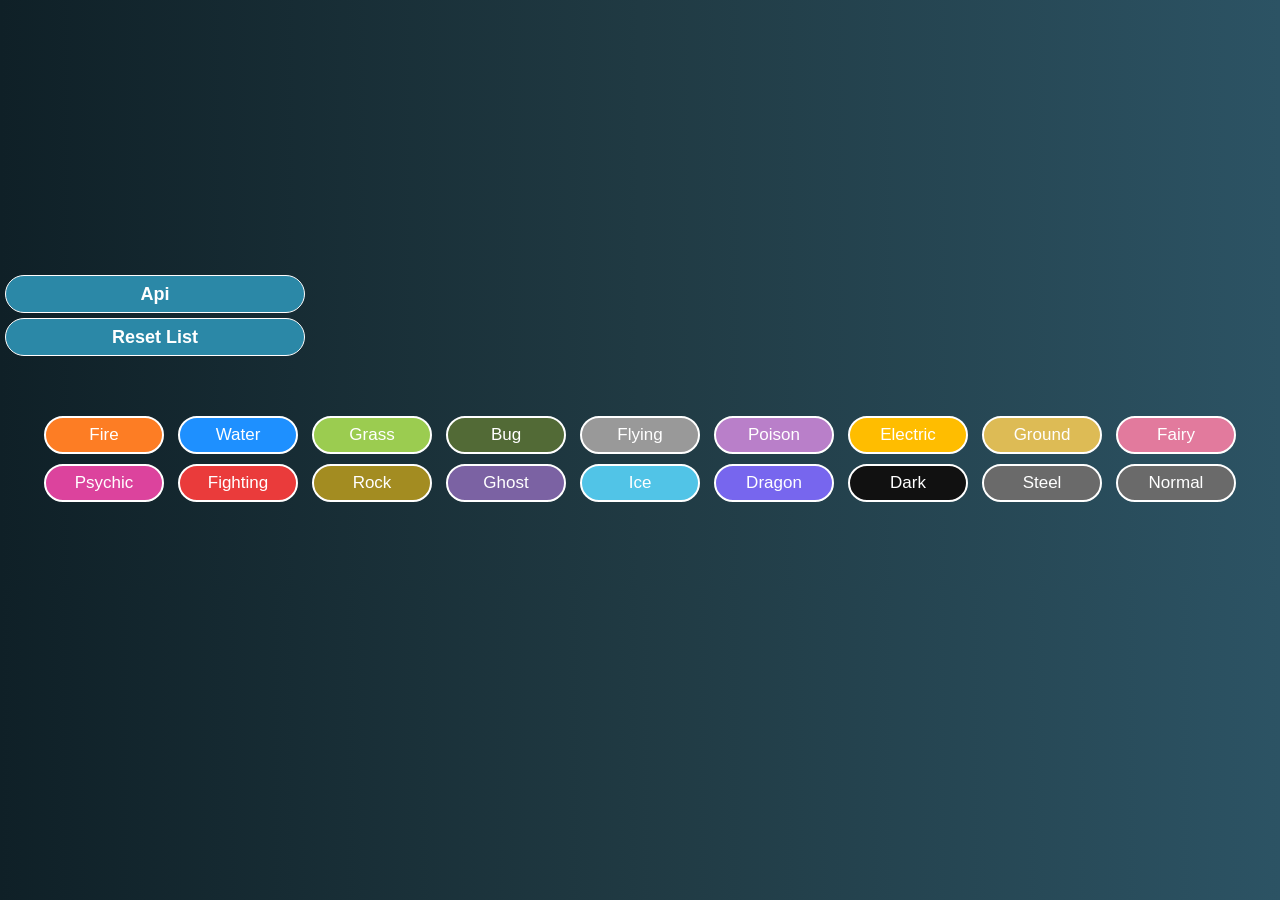
==== index.html @ 7cd16f15 "Pokedex com 493 Pokedex com 493 podendo chegar a mais Pokemons JavaScriprt com Api Ajax + Jquery par" ====
<!DOCTYPE html>
<html lang="pt-br">
<head>
    <meta charset="UTF-8">
    <meta http-equiv="X-UA-Compatible" content="IE=edge">
    <meta name="viewport" content="width=device-width, initial-scale=1.0">
    <link href="css/style.css" rel="stylesheet" type="text/css">
    <title>Pokemon - Pokedex</title>
</head>
<body>
    <div class="content">
       
        <a href="#"><div class="logo"></div><a/>
        <button class="menu">Api</button>
        <button class="reset">Reset List</button>
        <button id="btn1">Fire</button>
        <button id="btn2">Water</button>
        <button id="btn3">Grass</button>
        <button id="btn4">Bug</button>
        <button id="btn5">Flying</button>
        <button id="btn6">Poison</button>
        <button id="btn7">Electric</button>
        <button id="btn8">Ground</button>
        <button id="btn9">Fairy</button>
        <button id="btn10">Psychic</button>
        <button id="btn11">Fighting</button>
        <button id="btn12">Rock</button>
        <button id="btn13">Ghost</button>
        <button id="btn14">Ice</button>
        <button id="btn15">Dragon</button>
        <button id="btn16">Dark</button>
        <button id="btn17">Steel</button>
        <button id="btn18">Normal</button>
    </div>
    <div class="container">     
        <ul data-js="pokedex" class="pokedex"></ul> 
    </div>
    
    <script src="js/ajaxJavaScript.js"></script>
    <script src="js/Jquery.js"></script>
    <script src="js/TypeColorJquery.js"></script>
    <script src="js/buttons.js"></script>
    <script>
    </script>
</body>
</html>
---- css/style.css ----
@import url('https://fonts.googleapis.com/css2?family=Noto+Sans+JP:wght@300;400;500;700&display=swap');
*{
	margin: 0;
	padding:0;
	box-sizing: border-box;
}
body{
	background: linear-gradient(to right, #0f2027, #203a43, #2c5364);
	font-family:'Noto Sans JP', sans-serif,rubik;
}

.container {
	padding: 40px;
	margin: 0 auto;
}

.logo {
	width:50vw;
	min-width:400px;
    height:300px;
	margin-bottom: 20px;
    background-image:url('https://cdn-0.imagensemoldes.com.br/wp-content/uploads/2020/04/Pok%C3%A9mon-Logo-PNG-1024x768.png');
    background-size:cover;
    background-position:center;
}
.content{
	width:100%;
	display:flex;
	justify-content: center;
	flex-wrap: wrap;
	text-align: center;
}

button.reset{
	width:300px;
	height:38px;
	position: relative;
	top:-50px;
	display: block;
	font-size: 18px;
	font-weight: bold;
	border:1px solid  #fffdfd;
	color:white;
	background-color: #2b88a7;
	border-radius: 20px;
	margin:5px;
	cursor:pointer;
	transition: 2s;
	
}
button.menu{
	width:300px;
	height:38px;
	position: relative;
	top:-50px;
	display: block;
	font-size: 18px;
	font-weight: bold;
	border:1px solid #fffdfd;
	color:white;
	background-color: #2b88a7;
	border-radius: 20px;
	margin:5px;
	cursor:pointer;
	transition: 2s;
}
button.reset:hover,
button.menu:hover{
	background:#275767;
}
button{
	width:120px;
	height:38px;
	border:0;
	border-radius: 25px;
	margin:5px;
	cursor:pointer;
	transition:1.8s;
}
button#btn1{
	color:white;
	font-size:17px;
	background-color:#fd7d24;
	border:2px solid white;
}
button#btn2{
	color:white;
	font-size:17px;
	background-color:#1E90FF;
	border:2px solid white;
}
button#btn3{
	color:white;
	font-size:17px;
	background-color:#9bcc50;
	border:2px solid white;
}
button#btn4{
	color:white;
	font-size:17px;
	background-color:#526a36;
	border:2px solid white;
}
button#btn5{
	color:white;
	font-size:17px;
	background-color:#999;
	border:2px solid white;
}
button#btn6{
	color:white;
	font-size:17px;
	background-color:#b97fc9;
	border:2px solid white;
}
button#btn7{
	color:white;
	font-size:17px;
	background-color:#ffbd00;
	border:2px solid white;
}
button#btn8{
	color:white;
	font-size:17px;
	background-color:#db5;
	border:2px solid white;
}
button#btn9{
	color:white;
	font-size:17px;
	background-color:#e27a9d;
	border:2px solid white;
}
button#btn10{
	color:white;
	font-size:17px;
	background-color:#dc439d;
	border:2px solid white;
}
button#btn11{
	color:white;
	font-size:17px;
	background-color:#ea3b3b;
	border:2px solid white;
}
button#btn12{
	color:white;
	font-size:17px;
	background-color:#a38c21;
	border:2px solid white;
}
button#btn13{
	color:white;
	font-size:17px;
	background-color:#7b62a3;
	border:2px solid white;
}
button#btn14{
	color:white;
	font-size:17px;
	background-color:#51c4e7;
	border:2px solid white;
}
button#btn15{
	color:white;
	font-size:17px;
	background-color:#76e;
	border:2px solid white;
}
button#btn16{
	color:white;
	font-size:17px;
	background-color:#111111;
	border:2px solid white;
}
button#btn17{
	color:white;
	font-size:17px;
	background-color:#6a6a6a;
	border:2px solid white;
}
button#btn18{
	color:white;
	font-size:17px;
	background-color:#6a6a6a;
	border:2px solid white;
}
.pokedex {
	display: grid;
	grid-template-columns: repeat(auto-fit, minmax(250px, 1fr));
	grid-gap: 20px;
	padding-inline-start: 0;
}

.card {
	list-style: none;
	padding: 20px;
	background-color: #f4f4f4;
	color: #222;
	text-align: center;
	border-radius: 20px;
    cursor: pointer;
}

.card:hover {
	animation: bounce 0.5s linear;
}

.card-title {
	text-transform: capitalize;
	margin-bottom: 0px;
	font-size: 32px;
	font-weight: normal;
}
.card-subtitle {
	margin-top: 5px;
	color: #676;
	font-weight: lighter;
}

.card-image {
	height: 180px;
}

@keyframes bounce {
	20% {
			transform: translateY(-6px);
	}
	40% {
			transform: translateY(0px);
	}

	80% {
			transform: translateY(-2px);
	}
	100% {
			transform: translateY(0);
	}
}

@media screen and (max-width:900px){
	
}
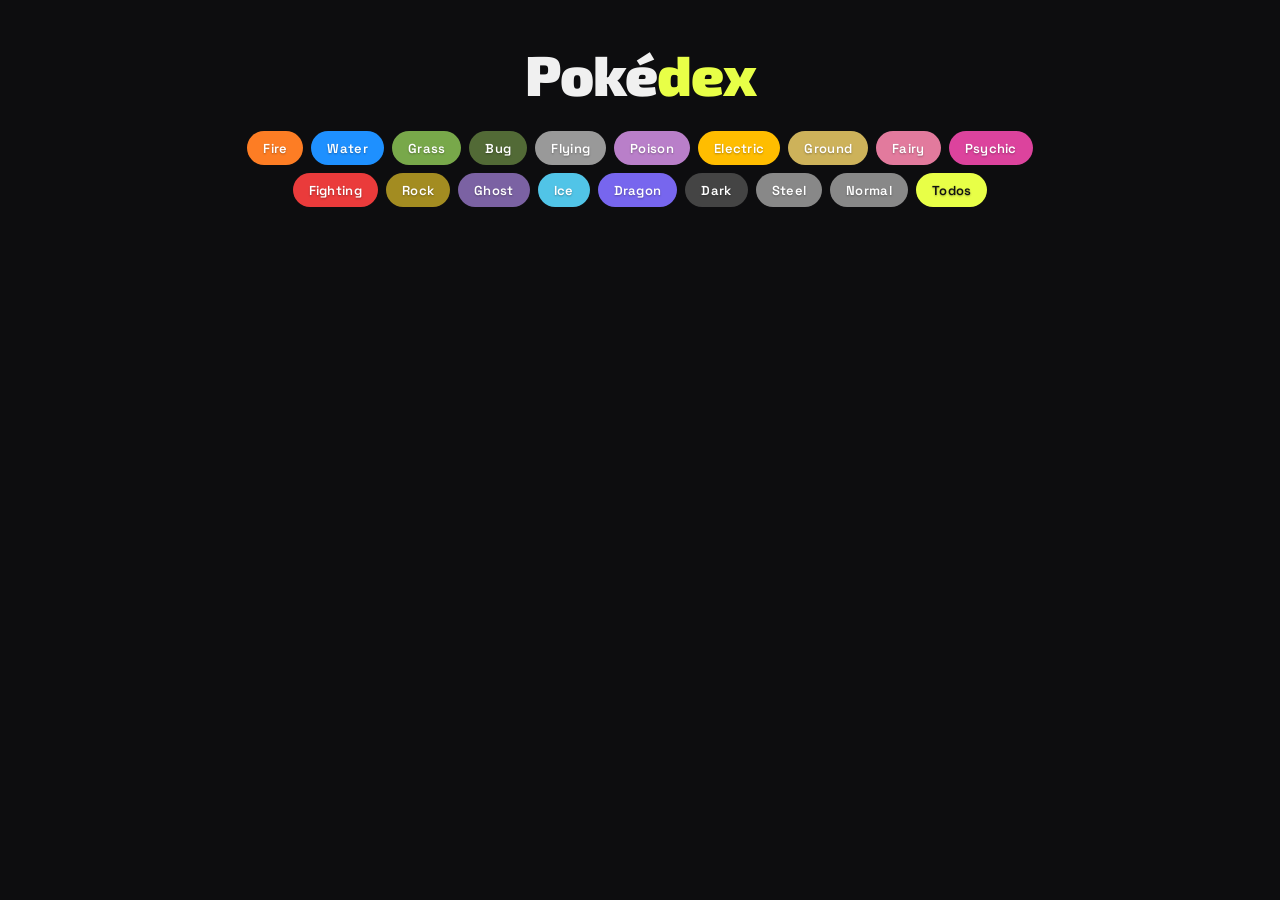
==== commit ef61ebcd: "update 2026 + claude code" ====
--- a/index.html
+++ b/index.html
@@ -1,46 +1,42 @@
 <!DOCTYPE html>
 <html lang="pt-br">
 <head>
-    <meta charset="UTF-8">
-    <meta http-equiv="X-UA-Compatible" content="IE=edge">
-    <meta name="viewport" content="width=device-width, initial-scale=1.0">
-    <link href="css/style.css" rel="stylesheet" type="text/css">
-    <title>Pokemon - Pokedex</title>
+  <meta charset="UTF-8">
+  <meta http-equiv="X-UA-Compatible" content="IE=edge">
+  <meta name="viewport" content="width=device-width, initial-scale=1.0">
+  <link href="css/style.css" rel="stylesheet" type="text/css">
+  <title>Pokédex</title>
 </head>
 <body>
-    <div class="content">
-       
-        <a href="#"><div class="logo"></div><a/>
-        <button class="menu">Api</button>
-        <button class="reset">Reset List</button>
-        <button id="btn1">Fire</button>
-        <button id="btn2">Water</button>
-        <button id="btn3">Grass</button>
-        <button id="btn4">Bug</button>
-        <button id="btn5">Flying</button>
-        <button id="btn6">Poison</button>
-        <button id="btn7">Electric</button>
-        <button id="btn8">Ground</button>
-        <button id="btn9">Fairy</button>
-        <button id="btn10">Psychic</button>
-        <button id="btn11">Fighting</button>
-        <button id="btn12">Rock</button>
-        <button id="btn13">Ghost</button>
-        <button id="btn14">Ice</button>
-        <button id="btn15">Dragon</button>
-        <button id="btn16">Dark</button>
-        <button id="btn17">Steel</button>
-        <button id="btn18">Normal</button>
-    </div>
-    <div class="container">     
-        <ul data-js="pokedex" class="pokedex"></ul> 
-    </div>
-    
-    <script src="js/ajaxJavaScript.js"></script>
-    <script src="js/Jquery.js"></script>
-    <script src="js/TypeColorJquery.js"></script>
-    <script src="js/buttons.js"></script>
-    <script>
-    </script>
+  <div class="content">
+    <h1 class="page-title">Poké<span>dex</span></h1>
+    <nav>
+      <button style="background:#fd7d24" class="btn" onclick="filterType('fire')">Fire</button>
+      <button style="background:#1E90FF" class="btn" onclick="filterType('water')">Water</button>
+      <button style="background:#78a84a" class="btn" onclick="filterType('grass')">Grass</button>
+      <button style="background:#526a36" class="btn" onclick="filterType('bug')">Bug</button>
+      <button style="background:#999"    class="btn" onclick="filterType('flying')">Flying</button>
+      <button style="background:#b97fc9" class="btn" onclick="filterType('poison')">Poison</button>
+      <button style="background:#ffbd00" class="btn" onclick="filterType('electric')">Electric</button>
+      <button style="background:#cdb25a" class="btn" onclick="filterType('ground')">Ground</button>
+      <button style="background:#e27a9d" class="btn" onclick="filterType('fairy')">Fairy</button>
+      <button style="background:#dc439d" class="btn" onclick="filterType('psychic')">Psychic</button>
+      <button style="background:#ea3b3b" class="btn" onclick="filterType('fighting')">Fighting</button>
+      <button style="background:#a38c21" class="btn" onclick="filterType('rock')">Rock</button>
+      <button style="background:#7b62a3" class="btn" onclick="filterType('ghost')">Ghost</button>
+      <button style="background:#51c4e7" class="btn" onclick="filterType('ice')">Ice</button>
+      <button style="background:#7766ee" class="btn" onclick="filterType('dragon')">Dragon</button>
+      <button style="background:#444"    class="btn" onclick="filterType('dark')">Dark</button>
+      <button style="background:#888"    class="btn" onclick="filterType('steel')">Steel</button>
+      <button style="background:#888"    class="btn" onclick="filterType('normal')">Normal</button>
+      <button style="background:#e8ff47;color:#111" class="btn" onclick="filterType('')">Todos</button>
+    </nav>
+  </div>
+
+  <div class="container">
+    <ul data-js="pokedex" class="pokedex"></ul>
+  </div>
+
+  <script src="js/requests.js"></script>
 </body>
-</html>+</html>
--- a/css/style.css
+++ b/css/style.css
@@ -1,243 +1,229 @@
-@import url('https://fonts.googleapis.com/css2?family=Noto+Sans+JP:wght@300;400;500;700&display=swap');
-*{
-	margin: 0;
-	padding:0;
-	box-sizing: border-box;
-}
-body{
-	background: linear-gradient(to right, #0f2027, #203a43, #2c5364);
-	font-family:'Noto Sans JP', sans-serif,rubik;
-}
-
+@import url('https://fonts.googleapis.com/css2?family=Space+Grotesk:wght@300;400;500;600;700&family=Exo+2:wght@400;700;900&display=swap');
+
+:root {
+  --bg: #0d0d0f;
+  --bg-card: #18181c;
+  --bg-card-hover: #1f1f26;
+  --accent: #e8ff47;
+  --accent-dark: #b8cc2a;
+  --text-primary: #f0f0f0;
+  --text-muted: #888;
+  --border: rgba(255,255,255,0.07);
+  --radius: 16px;
+  --radius-sm: 8px;
+}
+
+* {
+  margin: 0;
+  padding: 0;
+  box-sizing: border-box;
+}
+
+body {
+  background: var(--bg);
+  font-family: 'Space Grotesk', sans-serif;
+  color: var(--text-primary);
+  min-height: 100vh;
+}
+
+/* ── Header ── */
+.content {
+  width: 100%;
+  padding: 40px 40px 20px;
+  display: flex;
+  flex-direction: column;
+  align-items: center;
+  gap: 24px;
+}
+
+.page-title {
+  font-family: 'Exo 2', sans-serif;
+  font-weight: 900;
+  font-size: clamp(2rem, 5vw, 3.5rem);
+  letter-spacing: -1px;
+  color: var(--text-primary);
+}
+
+.page-title span {
+  color: var(--accent);
+}
+
+/* ── Nav Buttons ── */
+nav {
+  max-width: 860px;
+  width: 100%;
+  display: flex;
+  flex-wrap: wrap;
+  gap: 8px;
+  justify-content: center;
+}
+
+button.btn {
+  height: 34px;
+  padding: 0 16px;
+  border: none;
+  border-radius: 20px;
+  font-family: 'Space Grotesk', sans-serif;
+  font-size: 13px;
+  font-weight: 600;
+  color: #fff;
+  cursor: pointer;
+  transition: transform 0.15s, opacity 0.15s, box-shadow 0.15s;
+  letter-spacing: 0.3px;
+  text-shadow: 0 1px 2px rgba(0,0,0,0.3);
+}
+
+button.btn:hover {
+  transform: translateY(-2px);
+  opacity: 0.9;
+  box-shadow: 0 4px 16px rgba(0,0,0,0.4);
+}
+
+button.btn:active {
+  transform: scale(0.96);
+}
+
+/* ── Grid ── */
 .container {
-	padding: 40px;
-	margin: 0 auto;
-}
-
-.logo {
-	width:50vw;
-	min-width:400px;
-    height:300px;
-	margin-bottom: 20px;
-    background-image:url('https://cdn-0.imagensemoldes.com.br/wp-content/uploads/2020/04/Pok%C3%A9mon-Logo-PNG-1024x768.png');
-    background-size:cover;
-    background-position:center;
-}
-.content{
-	width:100%;
-	display:flex;
-	justify-content: center;
-	flex-wrap: wrap;
-	text-align: center;
-}
-
-button.reset{
-	width:300px;
-	height:38px;
-	position: relative;
-	top:-50px;
-	display: block;
-	font-size: 18px;
-	font-weight: bold;
-	border:1px solid  #fffdfd;
-	color:white;
-	background-color: #2b88a7;
-	border-radius: 20px;
-	margin:5px;
-	cursor:pointer;
-	transition: 2s;
-	
-}
-button.menu{
-	width:300px;
-	height:38px;
-	position: relative;
-	top:-50px;
-	display: block;
-	font-size: 18px;
-	font-weight: bold;
-	border:1px solid #fffdfd;
-	color:white;
-	background-color: #2b88a7;
-	border-radius: 20px;
-	margin:5px;
-	cursor:pointer;
-	transition: 2s;
-}
-button.reset:hover,
-button.menu:hover{
-	background:#275767;
-}
-button{
-	width:120px;
-	height:38px;
-	border:0;
-	border-radius: 25px;
-	margin:5px;
-	cursor:pointer;
-	transition:1.8s;
-}
-button#btn1{
-	color:white;
-	font-size:17px;
-	background-color:#fd7d24;
-	border:2px solid white;
-}
-button#btn2{
-	color:white;
-	font-size:17px;
-	background-color:#1E90FF;
-	border:2px solid white;
-}
-button#btn3{
-	color:white;
-	font-size:17px;
-	background-color:#9bcc50;
-	border:2px solid white;
-}
-button#btn4{
-	color:white;
-	font-size:17px;
-	background-color:#526a36;
-	border:2px solid white;
-}
-button#btn5{
-	color:white;
-	font-size:17px;
-	background-color:#999;
-	border:2px solid white;
-}
-button#btn6{
-	color:white;
-	font-size:17px;
-	background-color:#b97fc9;
-	border:2px solid white;
-}
-button#btn7{
-	color:white;
-	font-size:17px;
-	background-color:#ffbd00;
-	border:2px solid white;
-}
-button#btn8{
-	color:white;
-	font-size:17px;
-	background-color:#db5;
-	border:2px solid white;
-}
-button#btn9{
-	color:white;
-	font-size:17px;
-	background-color:#e27a9d;
-	border:2px solid white;
-}
-button#btn10{
-	color:white;
-	font-size:17px;
-	background-color:#dc439d;
-	border:2px solid white;
-}
-button#btn11{
-	color:white;
-	font-size:17px;
-	background-color:#ea3b3b;
-	border:2px solid white;
-}
-button#btn12{
-	color:white;
-	font-size:17px;
-	background-color:#a38c21;
-	border:2px solid white;
-}
-button#btn13{
-	color:white;
-	font-size:17px;
-	background-color:#7b62a3;
-	border:2px solid white;
-}
-button#btn14{
-	color:white;
-	font-size:17px;
-	background-color:#51c4e7;
-	border:2px solid white;
-}
-button#btn15{
-	color:white;
-	font-size:17px;
-	background-color:#76e;
-	border:2px solid white;
-}
-button#btn16{
-	color:white;
-	font-size:17px;
-	background-color:#111111;
-	border:2px solid white;
-}
-button#btn17{
-	color:white;
-	font-size:17px;
-	background-color:#6a6a6a;
-	border:2px solid white;
-}
-button#btn18{
-	color:white;
-	font-size:17px;
-	background-color:#6a6a6a;
-	border:2px solid white;
-}
+  padding: 20px 40px 60px;
+  margin: 0 auto;
+  max-width: 1400px;
+}
+
 .pokedex {
-	display: grid;
-	grid-template-columns: repeat(auto-fit, minmax(250px, 1fr));
-	grid-gap: 20px;
-	padding-inline-start: 0;
-}
-
+  display: grid;
+  grid-template-columns: repeat(auto-fill, minmax(200px, 1fr));
+  gap: 16px;
+  padding-inline-start: 0;
+}
+
+/* ── Cards ── */
 .card {
-	list-style: none;
-	padding: 20px;
-	background-color: #f4f4f4;
-	color: #222;
-	text-align: center;
-	border-radius: 20px;
-    cursor: pointer;
+  list-style: none;
+  background: var(--bg-card);
+  border: 1px solid var(--border);
+  border-radius: var(--radius);
+  padding: 20px 16px 16px;
+  display: flex;
+  flex-direction: column;
+  align-items: center;
+  cursor: pointer;
+  transition: transform 0.2s, background 0.2s, border-color 0.2s;
+  position: relative;
+  overflow: hidden;
+}
+
+.card::before {
+  content: '';
+  position: absolute;
+  top: -40px;
+  right: -40px;
+  width: 100px;
+  height: 100px;
+  border-radius: 50%;
+  background: currentColor;
+  opacity: 0.05;
+  transition: opacity 0.2s;
 }
 
 .card:hover {
-	animation: bounce 0.5s linear;
+  transform: translateY(-4px);
+  background: var(--bg-card-hover);
+  border-color: rgba(255,255,255,0.14);
+  animation: none;
+}
+
+.card:hover::before {
+  opacity: 0.1;
+}
+
+.card-imagens {
+  width: 120px;
+  height: 120px;
+  image-rendering: pixelated;
+  filter: drop-shadow(0 4px 12px rgba(0,0,0,0.4));
+  transition: transform 0.25s;
+}
+
+.card:hover .card-imagens {
+  transform: scale(1.1) translateY(-4px);
+}
+
+.card-id {
+  font-size: 11px;
+  color: var(--text-muted);
+  font-weight: 600;
+  letter-spacing: 1px;
+  margin-top: 8px;
+  align-self: flex-start;
 }
 
 .card-title {
-	text-transform: capitalize;
-	margin-bottom: 0px;
-	font-size: 32px;
-	font-weight: normal;
-}
+  font-family: 'Exo 2', sans-serif;
+  font-size: 17px;
+  font-weight: 700;
+  text-transform: capitalize;
+  color: var(--text-primary);
+  align-self: flex-start;
+  margin-top: 2px;
+}
+
 .card-subtitle {
-	margin-top: 5px;
-	color: #676;
-	font-weight: lighter;
-}
-
-.card-image {
-	height: 180px;
-}
-
-@keyframes bounce {
-	20% {
-			transform: translateY(-6px);
-	}
-	40% {
-			transform: translateY(0px);
-	}
-
-	80% {
-			transform: translateY(-2px);
-	}
-	100% {
-			transform: translateY(0);
-	}
-}
-
-@media screen and (max-width:900px){
-	
-}
+  font-size: 12px;
+  color: var(--text-muted);
+  text-transform: capitalize;
+  align-self: flex-start;
+  margin-top: 4px;
+}
+
+.info {
+  margin-top: 12px;
+  width: 100%;
+  height: 34px;
+  border: 1px solid var(--border);
+  border-radius: var(--radius-sm);
+  background: transparent;
+  color: var(--accent);
+  font-family: 'Space Grotesk', sans-serif;
+  font-size: 13px;
+  font-weight: 600;
+  cursor: pointer;
+  transition: background 0.15s, border-color 0.15s;
+  letter-spacing: 0.5px;
+}
+
+.info:hover {
+  background: rgba(232, 255, 71, 0.08);
+  border-color: var(--accent);
+}
+
+/* ── Type Colors used as card color-hint (via currentColor on ::before) ── */
+.fire     { --type-color: #fd7d24; }
+.water    { --type-color: #1E90FF; }
+.grass    { --type-color: #9bcc50; }
+.bug      { --type-color: #526a36; }
+.flying   { --type-color: #aaa; }
+.poison   { --type-color: #b97fc9; }
+.electric { --type-color: #ffbd00; }
+.ground   { --type-color: #cdb25a; }
+.fairy    { --type-color: #e27a9d; }
+.psychic  { --type-color: #dc439d; }
+.fighting { --type-color: #ea3b3b; }
+.rock     { --type-color: #a38c21; }
+.ghost    { --type-color: #7b62a3; }
+.ice      { --type-color: #51c4e7; }
+.dragon   { --type-color: #7766ee; }
+.dark     { --type-color: #555; }
+.steel    { --type-color: #9ea0a5; }
+.normal   { --type-color: #aaa; }
+
+.card { color: var(--type-color, #888); }
+
+/* Loading state */
+.loading-text {
+  color: var(--text-muted);
+  text-align: center;
+  padding: 80px;
+  font-size: 18px;
+  grid-column: 1/-1;
+}
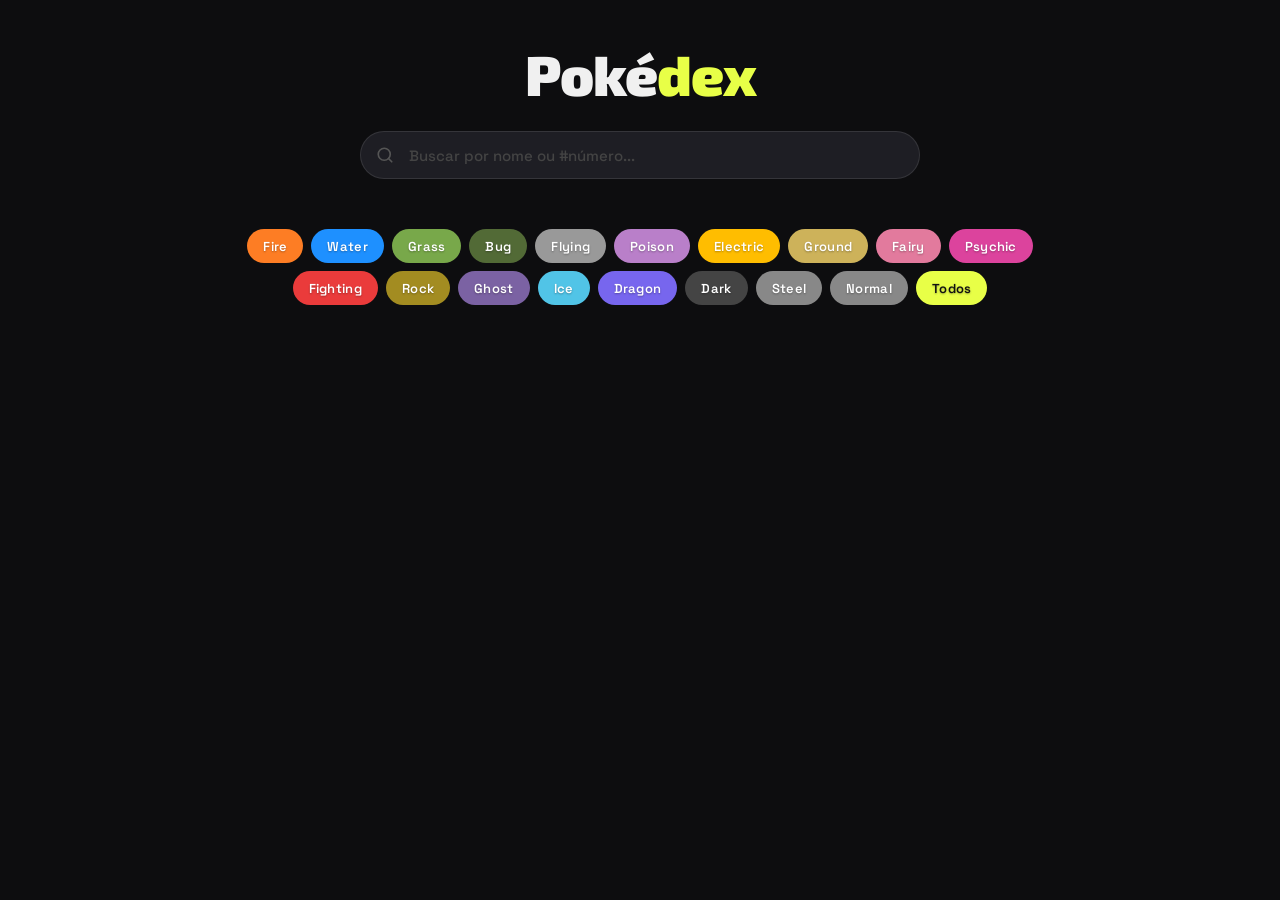
==== commit 8cc36c24: "updates (z-moves, mega x,y, giganta max)" ====
--- a/index.html
+++ b/index.html
@@ -10,6 +10,24 @@
 <body>
   <div class="content">
     <h1 class="page-title">Poké<span>dex</span></h1>
+    <div class="search-wrap">
+      <div class="search-box">
+        <svg class="search-icon" viewBox="0 0 24 24" fill="none" stroke="currentColor" stroke-width="2.2" stroke-linecap="round" stroke-linejoin="round">
+          <circle cx="11" cy="11" r="8"/><line x1="21" y1="21" x2="16.65" y2="16.65"/>
+        </svg>
+        <input
+          type="text"
+          id="search-input"
+          class="search-input"
+          placeholder="Buscar por nome ou #número..."
+          oninput="handleSearch(this.value)"
+          autocomplete="off"
+          spellcheck="false"
+        />
+        <button class="search-clear" id="search-clear" onclick="clearSearch()" title="Limpar">✕</button>
+      </div>
+      <div class="search-status" id="search-status"></div>
+    </div>
     <nav>
       <button style="background:#fd7d24" class="btn" onclick="filterType('fire')">Fire</button>
       <button style="background:#1E90FF" class="btn" onclick="filterType('water')">Water</button>
@@ -39,4 +57,4 @@
 
   <script src="js/requests.js"></script>
 </body>
-</html>
+</html>
--- a/css/style.css
+++ b/css/style.css
@@ -227,3 +227,110 @@
   font-size: 18px;
   grid-column: 1/-1;
 }
+
+/* ── Search ── */
+.search-wrap {
+  width: 100%;
+  max-width: 560px;
+  display: flex;
+  flex-direction: column;
+  align-items: center;
+  gap: 8px;
+}
+
+.search-box {
+  width: 100%;
+  position: relative;
+  display: flex;
+  align-items: center;
+}
+
+.search-icon {
+  position: absolute;
+  left: 16px;
+  width: 18px;
+  height: 18px;
+  color: #555;
+  pointer-events: none;
+  flex-shrink: 0;
+  transition: color .2s;
+}
+
+.search-input {
+  width: 100%;
+  height: 48px;
+  padding: 0 44px 0 48px;
+  background: #1e1e24;
+  border: 1px solid rgba(255,255,255,0.1);
+  border-radius: 999px;
+  color: #f0f0f0;
+  font-family: 'Space Grotesk', 'Noto Sans JP', sans-serif;
+  font-size: 15px;
+  font-weight: 500;
+  outline: none;
+  transition: border-color .2s, box-shadow .2s;
+}
+
+.search-input::placeholder { color: #444; }
+
+.search-input:focus {
+  border-color: rgba(232,255,71,0.45);
+  box-shadow: 0 0 0 3px rgba(232,255,71,0.08);
+}
+
+.search-input:focus ~ .search-icon,
+.search-box:focus-within .search-icon {
+  color: #e8ff47;
+}
+
+.search-clear {
+  position: absolute;
+  right: 14px;
+  width: 24px;
+  height: 24px;
+  border-radius: 50%;
+  border: none;
+  background: #333;
+  color: #aaa;
+  font-size: 11px;
+  cursor: pointer;
+  display: none;
+  align-items: center;
+  justify-content: center;
+  transition: background .15s, color .15s;
+  line-height: 1;
+}
+.search-clear:hover { background: #555; color: #fff; }
+.search-clear.visible { display: flex; }
+
+.search-status {
+  font-size: 13px;
+  color: #555;
+  font-weight: 500;
+  min-height: 18px;
+  transition: color .2s;
+}
+.search-status.has-results { color: #888; }
+.search-status.no-results  { color: #ea3b3b; }
+
+/* Highlight match in card title */
+.search-highlight {
+  color: #e8ff47;
+  background: rgba(232,255,71,0.12);
+  border-radius: 3px;
+  padding: 0 2px;
+}
+
+/* No results placeholder */
+.no-results-msg {
+  grid-column: 1/-1;
+  text-align: center;
+  padding: 80px 20px;
+  color: #444;
+}
+.no-results-msg strong {
+  display: block;
+  font-size: 22px;
+  margin-bottom: 8px;
+  color: #555;
+}
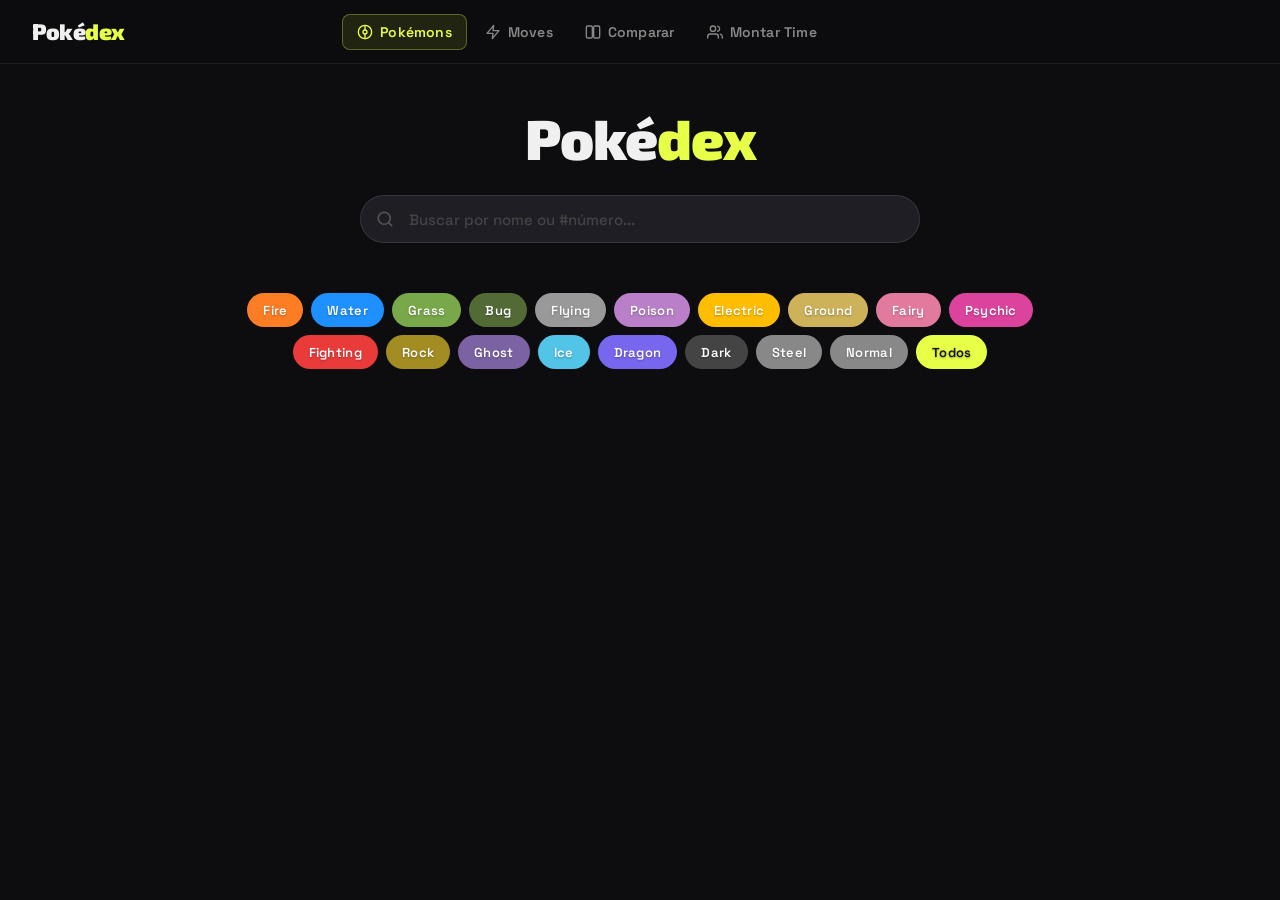
==== commit 2438cfd4: "update header, moves, compare, team" ====
--- a/index.html
+++ b/index.html
@@ -2,59 +2,74 @@
 <html lang="pt-br">
 <head>
   <meta charset="UTF-8">
-  <meta http-equiv="X-UA-Compatible" content="IE=edge">
   <meta name="viewport" content="width=device-width, initial-scale=1.0">
-  <link href="css/style.css" rel="stylesheet" type="text/css">
+  <link href="css/header.css" rel="stylesheet">
+  <link href="css/shared.css" rel="stylesheet">
+  <link href="css/style.css" rel="stylesheet">
+  <link href="https://fonts.googleapis.com/css2?family=Space+Grotesk:wght@300;400;500;600;700&family=Exo+2:wght@400;700;900&display=swap" rel="stylesheet">
   <title>Pokédex</title>
 </head>
 <body>
-  <div class="content">
-    <h1 class="page-title">Poké<span>dex</span></h1>
-    <div class="search-wrap">
-      <div class="search-box">
-        <svg class="search-icon" viewBox="0 0 24 24" fill="none" stroke="currentColor" stroke-width="2.2" stroke-linecap="round" stroke-linejoin="round">
-          <circle cx="11" cy="11" r="8"/><line x1="21" y1="21" x2="16.65" y2="16.65"/>
-        </svg>
-        <input
-          type="text"
-          id="search-input"
-          class="search-input"
-          placeholder="Buscar por nome ou #número..."
-          oninput="handleSearch(this.value)"
-          autocomplete="off"
-          spellcheck="false"
-        />
-        <button class="search-clear" id="search-clear" onclick="clearSearch()" title="Limpar">✕</button>
-      </div>
-      <div class="search-status" id="search-status"></div>
+
+<header class="site-header">
+  <a href="index.html" class="header-logo">Poké<span>dex</span></a>
+  <button class="header-menu-btn" onclick="this.nextElementSibling.classList.toggle('open')" aria-label="Menu">
+    <svg width="22" height="22" viewBox="0 0 24 24" fill="none" stroke="currentColor" stroke-width="2.2" stroke-linecap="round"><line x1="3" y1="6" x2="21" y2="6"/><line x1="3" y1="12" x2="21" y2="12"/><line x1="3" y1="18" x2="21" y2="18"/></svg>
+  </button>
+  <nav class="header-nav">
+    <a href="index.html" class="nav-link active" data-page="pokedex">
+      <svg viewBox="0 0 24 24"><circle cx="12" cy="12" r="10"/><circle cx="12" cy="12" r="3"/><line x1="12" y1="2" x2="12" y2="9"/><line x1="12" y1="15" x2="12" y2="22"/></svg>Pokémons
+    </a>
+    <a href="moves.html" class="nav-link" data-page="moves">
+      <svg viewBox="0 0 24 24"><path d="M13 2L3 14h9l-1 8 10-12h-9l1-8z"/></svg>Moves
+    </a>
+    <a href="compare.html" class="nav-link" data-page="compare">
+      <svg viewBox="0 0 24 24"><rect x="2" y="3" width="9" height="18" rx="2"/><rect x="13" y="3" width="9" height="18" rx="2"/></svg>Comparar
+    </a>
+    <a href="team.html" class="nav-link" data-page="team">
+      <svg viewBox="0 0 24 24"><path d="M17 21v-2a4 4 0 0 0-4-4H5a4 4 0 0 0-4 4v2"/><circle cx="9" cy="7" r="4"/><path d="M23 21v-2a4 4 0 0 0-3-3.87"/><path d="M16 3.13a4 4 0 0 1 0 7.75"/></svg>Montar Time
+    </a>
+  </nav>
+</header>
+
+<div class="content">
+  <h1 class="page-title">Poké<span>dex</span></h1>
+  <div class="search-wrap">
+    <div class="search-box">
+      <svg class="search-icon" viewBox="0 0 24 24" fill="none" stroke="currentColor" stroke-width="2.2" stroke-linecap="round" stroke-linejoin="round"><circle cx="11" cy="11" r="8"/><line x1="21" y1="21" x2="16.65" y2="16.65"/></svg>
+      <input type="text" id="search-input" class="search-input" placeholder="Buscar por nome ou #número..." oninput="handleSearch(this.value)" autocomplete="off" spellcheck="false"/>
+      <button class="search-clear" id="search-clear" onclick="clearSearch()" title="Limpar">✕</button>
     </div>
-    <nav>
-      <button style="background:#fd7d24" class="btn" onclick="filterType('fire')">Fire</button>
-      <button style="background:#1E90FF" class="btn" onclick="filterType('water')">Water</button>
-      <button style="background:#78a84a" class="btn" onclick="filterType('grass')">Grass</button>
-      <button style="background:#526a36" class="btn" onclick="filterType('bug')">Bug</button>
-      <button style="background:#999"    class="btn" onclick="filterType('flying')">Flying</button>
-      <button style="background:#b97fc9" class="btn" onclick="filterType('poison')">Poison</button>
-      <button style="background:#ffbd00" class="btn" onclick="filterType('electric')">Electric</button>
-      <button style="background:#cdb25a" class="btn" onclick="filterType('ground')">Ground</button>
-      <button style="background:#e27a9d" class="btn" onclick="filterType('fairy')">Fairy</button>
-      <button style="background:#dc439d" class="btn" onclick="filterType('psychic')">Psychic</button>
-      <button style="background:#ea3b3b" class="btn" onclick="filterType('fighting')">Fighting</button>
-      <button style="background:#a38c21" class="btn" onclick="filterType('rock')">Rock</button>
-      <button style="background:#7b62a3" class="btn" onclick="filterType('ghost')">Ghost</button>
-      <button style="background:#51c4e7" class="btn" onclick="filterType('ice')">Ice</button>
-      <button style="background:#7766ee" class="btn" onclick="filterType('dragon')">Dragon</button>
-      <button style="background:#444"    class="btn" onclick="filterType('dark')">Dark</button>
-      <button style="background:#888"    class="btn" onclick="filterType('steel')">Steel</button>
-      <button style="background:#888"    class="btn" onclick="filterType('normal')">Normal</button>
-      <button style="background:#e8ff47;color:#111" class="btn" onclick="filterType('')">Todos</button>
-    </nav>
+    <div class="search-status" id="search-status"></div>
   </div>
+  <nav>
+    <button style="background:#fd7d24" class="btn" onclick="filterType('fire')">Fire</button>
+    <button style="background:#1E90FF" class="btn" onclick="filterType('water')">Water</button>
+    <button style="background:#78a84a" class="btn" onclick="filterType('grass')">Grass</button>
+    <button style="background:#526a36" class="btn" onclick="filterType('bug')">Bug</button>
+    <button style="background:#999"    class="btn" onclick="filterType('flying')">Flying</button>
+    <button style="background:#b97fc9" class="btn" onclick="filterType('poison')">Poison</button>
+    <button style="background:#ffbd00" class="btn" onclick="filterType('electric')">Electric</button>
+    <button style="background:#cdb25a" class="btn" onclick="filterType('ground')">Ground</button>
+    <button style="background:#e27a9d" class="btn" onclick="filterType('fairy')">Fairy</button>
+    <button style="background:#dc439d" class="btn" onclick="filterType('psychic')">Psychic</button>
+    <button style="background:#ea3b3b" class="btn" onclick="filterType('fighting')">Fighting</button>
+    <button style="background:#a38c21" class="btn" onclick="filterType('rock')">Rock</button>
+    <button style="background:#7b62a3" class="btn" onclick="filterType('ghost')">Ghost</button>
+    <button style="background:#51c4e7" class="btn" onclick="filterType('ice')">Ice</button>
+    <button style="background:#7766ee" class="btn" onclick="filterType('dragon')">Dragon</button>
+    <button style="background:#444"    class="btn" onclick="filterType('dark')">Dark</button>
+    <button style="background:#888"    class="btn" onclick="filterType('steel')">Steel</button>
+    <button style="background:#888"    class="btn" onclick="filterType('normal')">Normal</button>
+    <button style="background:#e8ff47;color:#111" class="btn" onclick="filterType('')">Todos</button>
+  </nav>
+</div>
 
-  <div class="container">
-    <ul data-js="pokedex" class="pokedex"></ul>
-  </div>
+<div class="container">
+  <ul data-js="pokedex" class="pokedex"></ul>
+</div>
 
-  <script src="js/requests.js"></script>
+<script src="js/shared.js"></script>
+<script src="js/requests.js"></script>
 </body>
-</html>+</html>
--- a/css/header.css
+++ b/css/header.css
@@ -0,0 +1,115 @@
+/* ═══════════════════════════════════════════
+   SHARED HEADER — all pages
+═══════════════════════════════════════════ */
+:root {
+  --header-h: 64px;
+  --bg: #0d0d0f;
+  --bg-card: #18181c;
+  --bg-inner: #1e1e24;
+  --accent: #e8ff47;
+  --accent-faint: rgba(232,255,71,0.10);
+  --accent-border: rgba(232,255,71,0.30);
+  --text-primary: #f0f0f0;
+  --text-muted: #777;
+  --text-dim: #444;
+  --border: rgba(255,255,255,0.08);
+  --border-mid: rgba(255,255,255,0.13);
+  --radius: 16px;
+  --radius-sm: 8px;
+  --radius-xs: 6px;
+}
+
+.site-header {
+  position: sticky;
+  top: 0;
+  z-index: 100;
+  height: var(--header-h);
+  background: rgba(13,13,15,0.85);
+  backdrop-filter: blur(16px);
+  -webkit-backdrop-filter: blur(16px);
+  border-bottom: 1px solid var(--border);
+  display: flex;
+  align-items: center;
+  padding: 0 32px;
+  gap: 32px;
+}
+
+.header-logo {
+  font-family: 'Exo 2', sans-serif;
+  font-weight: 900;
+  font-size: 1.4rem;
+  letter-spacing: -0.5px;
+  color: var(--text-primary);
+  text-decoration: none;
+  white-space: nowrap;
+  flex-shrink: 0;
+}
+.header-logo span { color: var(--accent); }
+
+.header-nav {
+  display: flex;
+  align-items: center;
+  gap: 4px;
+  flex: 1;
+}
+
+.nav-link {
+  display: flex;
+  align-items: center;
+  gap: 7px;
+  padding: 0 14px;
+  height: 36px;
+  border-radius: 8px;
+  text-decoration: none;
+  color: var(--text-muted);
+  font-family: 'Space Grotesk', sans-serif;
+  font-size: 14px;
+  font-weight: 600;
+  letter-spacing: 0.2px;
+  transition: color .15s, background .15s;
+  white-space: nowrap;
+}
+.nav-link svg {
+  width: 16px; height: 16px;
+  stroke: currentColor; fill: none;
+  stroke-width: 2; stroke-linecap: round; stroke-linejoin: round;
+  flex-shrink: 0;
+}
+.nav-link:hover { color: var(--text-primary); background: rgba(255,255,255,0.05); }
+.nav-link.active {
+  color: var(--accent);
+  background: var(--accent-faint);
+  border: 1px solid var(--accent-border);
+}
+
+.header-spacer { flex: 1; }
+
+/* Mobile hamburger */
+.header-menu-btn {
+  display: none;
+  background: none; border: none;
+  color: var(--text-muted); cursor: pointer;
+  padding: 6px; border-radius: 6px;
+  transition: color .15s;
+}
+.header-menu-btn:hover { color: var(--text-primary); }
+
+.header-nav.open { display: flex; }
+
+@media (max-width: 680px) {
+  .site-header { padding: 0 16px; }
+  .header-menu-btn { display: flex; align-items: center; }
+  .header-nav {
+    display: none;
+    position: absolute;
+    top: var(--header-h);
+    left: 0; right: 0;
+    flex-direction: column;
+    align-items: stretch;
+    background: rgba(18,18,22,0.98);
+    border-bottom: 1px solid var(--border);
+    padding: 12px 16px 20px;
+    gap: 4px;
+  }
+  .nav-link { height: 44px; font-size: 15px; }
+}
--- a/css/shared.css
+++ b/css/shared.css
@@ -0,0 +1,139 @@
+/* ═══════════════════════════════════════════
+   SHARED COMPONENTS — type badges, stat bars,
+   defense grid, modal, pokeball loader
+═══════════════════════════════════════════ */
+
+/* ── Type badges ── */
+.type {
+  display: inline-block;
+  padding: 4px 12px;
+  border-radius: 20px;
+  font-size: 11px;
+  font-weight: 700;
+  text-transform: uppercase;
+  letter-spacing: 1px;
+}
+.type-fire     {background:rgba(253,125,36,.18);color:#fd7d24;border:1px solid rgba(253,125,36,.3)}
+.type-water    {background:rgba(30,144,255,.18);color:#5aadff;border:1px solid rgba(30,144,255,.3)}
+.type-grass    {background:rgba(155,204,80,.18);color:#9bcc50;border:1px solid rgba(155,204,80,.3)}
+.type-bug      {background:rgba(122,158,74,.25);color:#8fb85a;border:1px solid rgba(122,158,74,.4)}
+.type-flying   {background:rgba(170,170,170,.12);color:#bbb;border:1px solid rgba(170,170,170,.2)}
+.type-poison   {background:rgba(185,127,201,.18);color:#c98fd9;border:1px solid rgba(185,127,201,.3)}
+.type-electric {background:rgba(255,189,0,.18);color:#ffbd00;border:1px solid rgba(255,189,0,.3)}
+.type-ground   {background:rgba(205,178,90,.18);color:#cdb25a;border:1px solid rgba(205,178,90,.3)}
+.type-fairy    {background:rgba(226,122,157,.18);color:#e27a9d;border:1px solid rgba(226,122,157,.3)}
+.type-psychic  {background:rgba(220,67,157,.18);color:#dc439d;border:1px solid rgba(220,67,157,.3)}
+.type-fighting {background:rgba(234,59,59,.18);color:#ea3b3b;border:1px solid rgba(234,59,59,.3)}
+.type-rock     {background:rgba(163,140,33,.18);color:#c4aa30;border:1px solid rgba(163,140,33,.3)}
+.type-ghost    {background:rgba(123,98,163,.18);color:#9b82d3;border:1px solid rgba(123,98,163,.3)}
+.type-ice      {background:rgba(81,196,231,.18);color:#51c4e7;border:1px solid rgba(81,196,231,.3)}
+.type-dragon   {background:rgba(119,102,238,.18);color:#9988ff;border:1px solid rgba(119,102,238,.3)}
+.type-dark     {background:rgba(100,90,80,.3);color:#aaa;border:1px solid rgba(100,90,80,.5)}
+.type-steel    {background:rgba(158,160,165,.15);color:#bbb;border:1px solid rgba(158,160,165,.3)}
+.type-normal   {background:rgba(170,170,170,.12);color:#aaa;border:1px solid rgba(170,170,170,.2)}
+
+/* ── Stat bars ── */
+.stat-row {
+  display: grid;
+  grid-template-columns: 110px 40px 1fr;
+  align-items: center;
+  gap: 12px;
+}
+.stat-name { font-size: 12px; color: var(--text-muted); font-weight: 500; }
+.stat-value { font-size: 13px; font-weight: 700; color: var(--text-primary); text-align: right; }
+.stat-bar-bg { height: 5px; background: rgba(255,255,255,0.07); border-radius: 99px; overflow: hidden; }
+.stat-bar-fill { height: 100%; border-radius: 99px; transition: width .8s cubic-bezier(.4,0,.2,1); }
+
+/* ── Pokeball loader ── */
+.pokeball-loader {
+  width: 48px; height: 48px; border-radius: 50%;
+  background: conic-gradient(#ea3b3b 0% 50%,#222 50% 100%);
+  position: relative; animation: spin 1s linear infinite;
+}
+.pokeball-loader::after {
+  content: ''; position: absolute; inset: 6px;
+  border-radius: 50%; background: var(--bg-card);
+}
+@keyframes spin { to { transform: rotate(360deg); } }
+
+/* ── Defense grid ── */
+.def-grid {
+  display: grid;
+  grid-template-columns: repeat(auto-fill, minmax(44px, 1fr));
+  gap: 6px;
+}
+.def-cell { display: flex; flex-direction: column; align-items: center; gap: 3px; }
+.def-type-badge {
+  width: 40px; height: 22px; border-radius: 4px;
+  display: flex; align-items: center; justify-content: center;
+  font-size: 8px; font-weight: 800; letter-spacing: .5px;
+  color: #fff; text-shadow: 0 1px 2px rgba(0,0,0,.5);
+}
+.def-mult {
+  font-size: 11px; font-weight: 700; min-height: 16px;
+  display: flex; align-items: center; justify-content: center;
+}
+.def-high    { color: #ff5959; }
+.def-low     { color: #9bcc50; }
+.def-neutral { color: transparent; }
+.def-zero    { color: #888; }
+
+/* ── Section title ── */
+.section-title {
+  font-family: 'Exo 2', sans-serif;
+  font-size: 11px; font-weight: 700;
+  letter-spacing: 3px; text-transform: uppercase;
+  color: var(--text-muted); margin-bottom: 16px;
+}
+
+/* ── Modal ── */
+.modal-backdrop {
+  position: fixed; inset: 0;
+  background: rgba(0,0,0,0.75);
+  backdrop-filter: blur(4px);
+  z-index: 200;
+  display: flex; align-items: center; justify-content: center;
+  padding: 20px;
+  animation: fadeIn .15s ease;
+}
+@keyframes fadeIn { from { opacity: 0; } to { opacity: 1; } }
+.modal {
+  background: var(--bg-card);
+  border: 1px solid var(--border-mid);
+  border-radius: 20px;
+  max-width: 560px;
+  width: 100%;
+  max-height: 80vh;
+  overflow-y: auto;
+  padding: 32px;
+  position: relative;
+  animation: slideUp .2s ease;
+}
+@keyframes slideUp { from { transform: translateY(20px); opacity: 0; } to { transform: translateY(0); opacity: 1; } }
+.modal-close {
+  position: absolute; top: 16px; right: 16px;
+  width: 32px; height: 32px; border-radius: 50%;
+  background: var(--bg-inner); border: 1px solid var(--border);
+  color: var(--text-muted); cursor: pointer;
+  display: flex; align-items: center; justify-content: center;
+  font-size: 16px; transition: background .15s, color .15s;
+}
+.modal-close:hover { background: var(--border); color: var(--text-primary); }
+
+/* ── Btn accent ── */
+.btn-accent {
+  height: 38px; padding: 0 18px; border-radius: 8px;
+  background: var(--accent-faint); border: 1px solid var(--accent-border);
+  color: var(--accent); font-family: 'Space Grotesk', sans-serif;
+  font-size: 13px; font-weight: 700; cursor: pointer;
+  transition: background .15s, border-color .15s;
+}
+.btn-accent:hover { background: rgba(232,255,71,.18); border-color: rgba(232,255,71,.5); }
+.btn-ghost {
+  height: 38px; padding: 0 18px; border-radius: 8px;
+  background: transparent; border: 1px solid var(--border);
+  color: var(--text-muted); font-family: 'Space Grotesk', sans-serif;
+  font-size: 13px; font-weight: 600; cursor: pointer;
+  transition: background .15s, color .15s;
+}
+.btn-ghost:hover { background: rgba(255,255,255,.05); color: var(--text-primary); }
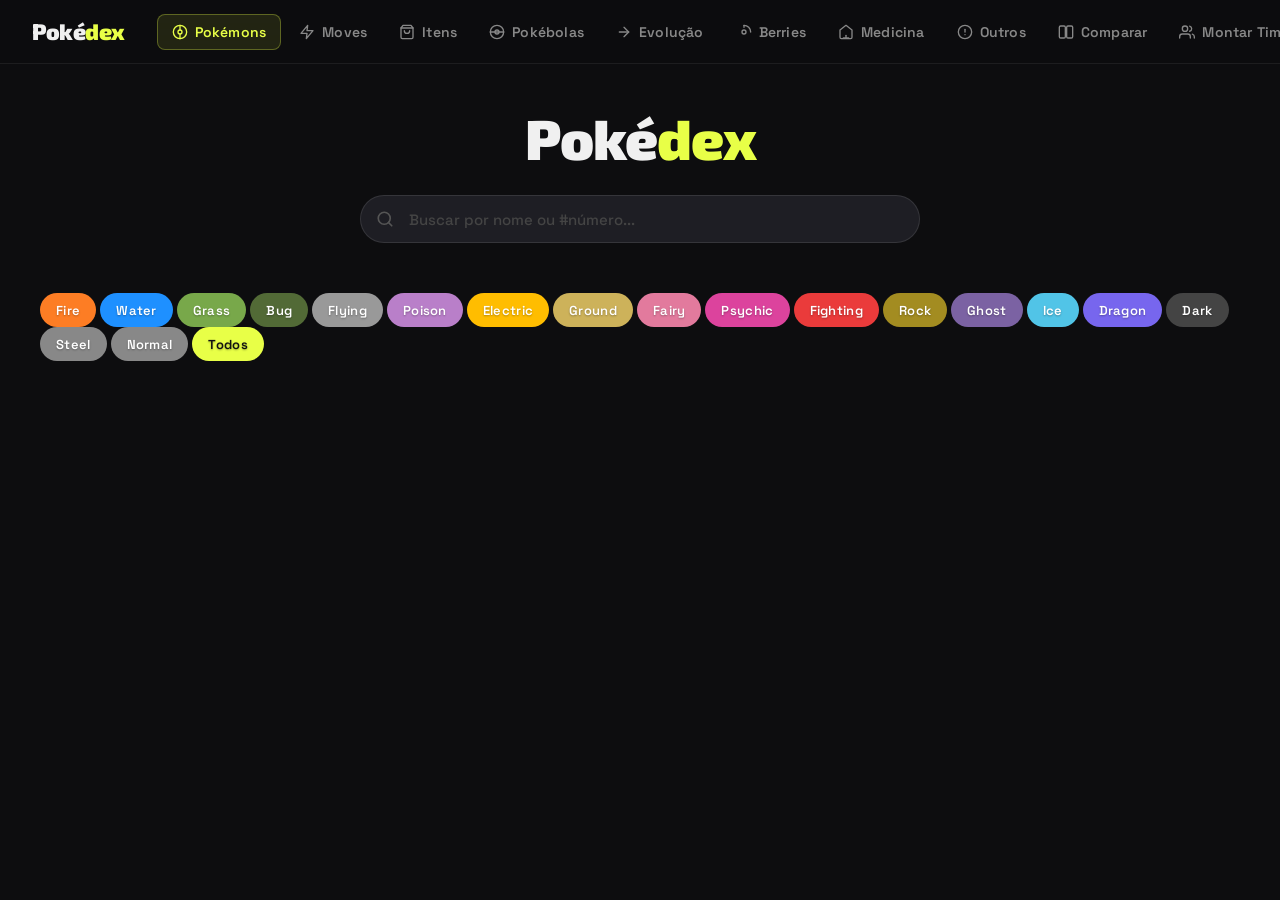
==== commit e49d3a0c: "UPDATE HEADER" ====
--- a/index.html
+++ b/index.html
@@ -17,18 +17,16 @@
     <svg width="22" height="22" viewBox="0 0 24 24" fill="none" stroke="currentColor" stroke-width="2.2" stroke-linecap="round"><line x1="3" y1="6" x2="21" y2="6"/><line x1="3" y1="12" x2="21" y2="12"/><line x1="3" y1="18" x2="21" y2="18"/></svg>
   </button>
   <nav class="header-nav">
-    <a href="index.html" class="nav-link active" data-page="pokedex">
-      <svg viewBox="0 0 24 24"><circle cx="12" cy="12" r="10"/><circle cx="12" cy="12" r="3"/><line x1="12" y1="2" x2="12" y2="9"/><line x1="12" y1="15" x2="12" y2="22"/></svg>Pokémons
-    </a>
-    <a href="moves.html" class="nav-link" data-page="moves">
-      <svg viewBox="0 0 24 24"><path d="M13 2L3 14h9l-1 8 10-12h-9l1-8z"/></svg>Moves
-    </a>
-    <a href="compare.html" class="nav-link" data-page="compare">
-      <svg viewBox="0 0 24 24"><rect x="2" y="3" width="9" height="18" rx="2"/><rect x="13" y="3" width="9" height="18" rx="2"/></svg>Comparar
-    </a>
-    <a href="team.html" class="nav-link" data-page="team">
-      <svg viewBox="0 0 24 24"><path d="M17 21v-2a4 4 0 0 0-4-4H5a4 4 0 0 0-4 4v2"/><circle cx="9" cy="7" r="4"/><path d="M23 21v-2a4 4 0 0 0-3-3.87"/><path d="M16 3.13a4 4 0 0 1 0 7.75"/></svg>Montar Time
-    </a>
+    <a href="index.html" class="nav-link active"><svg viewBox="0 0 24 24"><circle cx="12" cy="12" r="10"/><circle cx="12" cy="12" r="3"/><line x1="12" y1="2" x2="12" y2="9"/><line x1="12" y1="15" x2="12" y2="22"/></svg>Pokémons</a>
+    <a href="moves.html" class="nav-link"><svg viewBox="0 0 24 24"><path d="M13 2L3 14h9l-1 8 10-12h-9l1-8z"/></svg>Moves</a>
+    <a href="items.html" class="nav-link"><svg viewBox="0 0 24 24"><path d="M6 2L3 6v14a2 2 0 0 0 2 2h14a2 2 0 0 0 2-2V6l-3-4z"/><line x1="3" y1="6" x2="21" y2="6"/><path d="M16 10a4 4 0 0 1-8 0"/></svg>Itens</a>
+    <a href="pokeballs.html" class="nav-link"><svg viewBox="0 0 24 24"><circle cx="12" cy="12" r="10"/><path d="M2 12h20"/><circle cx="12" cy="12" r="3"/></svg>Pokébolas</a>
+    <a href="evolution.html" class="nav-link"><svg viewBox="0 0 24 24"><path d="M5 12h14"/><path d="m12 5 7 7-7 7"/></svg>Evolução</a>
+    <a href="berries.html" class="nav-link"><svg viewBox="0 0 24 24"><path d="M12 2a10 10 0 0 1 10 10"/><circle cx="12" cy="12" r="3"/><path d="M12 2v3"/></svg>Berries</a>
+    <a href="medicine.html" class="nav-link"><svg viewBox="0 0 24 24"><path d="M8 21h8"/><path d="M12 21v-4"/><path d="M3 9l9-7 9 7v11a2 2 0 0 1-2 2H5a2 2 0 0 1-2-2z"/></svg>Medicina</a>
+    <a href="others.html" class="nav-link"><svg viewBox="0 0 24 24"><circle cx="12" cy="12" r="10"/><line x1="12" y1="8" x2="12" y2="12"/><line x1="12" y1="16" x2="12.01" y2="16"/></svg>Outros</a>
+    <a href="compare.html" class="nav-link"><svg viewBox="0 0 24 24"><rect x="2" y="3" width="9" height="18" rx="2"/><rect x="13" y="3" width="9" height="18" rx="2"/></svg>Comparar</a>
+    <a href="team.html" class="nav-link "><svg viewBox="0 0 24 24"><path d="M17 21v-2a4 4 0 0 0-4-4H5a4 4 0 0 0-4 4v2"/><circle cx="9" cy="7" r="4"/><path d="M23 21v-2a4 4 0 0 0-3-3.87"/><path d="M16 3.13a4 4 0 0 1 0 7.75"/></svg>Montar Time</a>
   </nav>
 </header>
 
--- a/css/style.css
+++ b/css/style.css
@@ -49,7 +49,7 @@
 }
 
 /* ── Nav Buttons ── */
-nav {
+/*nav {
   max-width: 860px;
   width: 100%;
   display: flex;
@@ -57,7 +57,7 @@
   gap: 8px;
   justify-content: center;
 }
-
+*/
 button.btn {
   height: 34px;
   padding: 0 16px;
